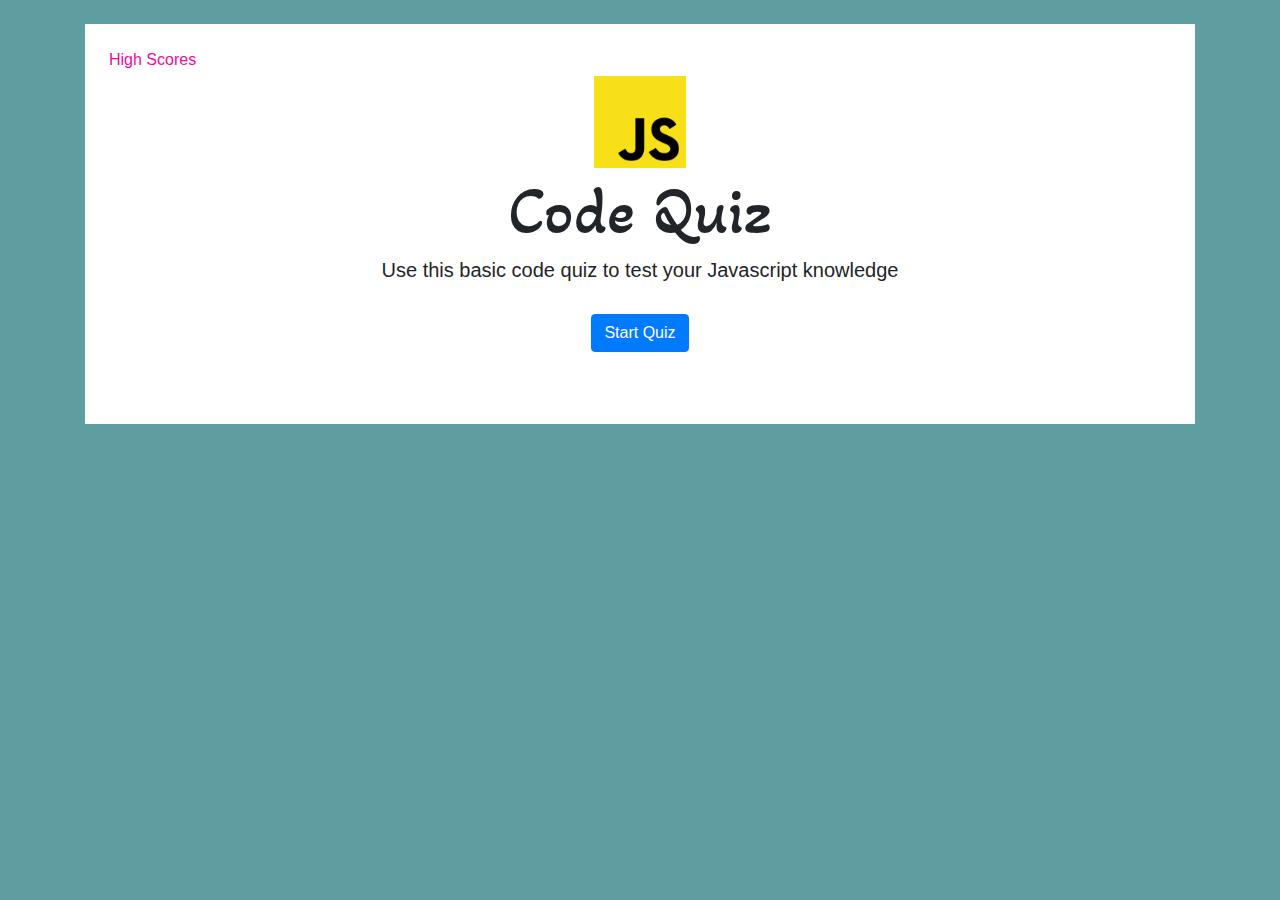
==== index.html @ be0f48de "Create index.html" ====
<!DOCTYPE html>
<html lang="en">

<head>
    <title>Code Quiz</title>
    <!-- Required meta tags -->
    <meta charset="utf-8" />
    <meta name="viewport" content="width=device-width, initial-scale=1, shrink-to-fit=no" />

    <!-- Bootstrap CSS -->
    <link rel="stylesheet" href="https://stackpath.bootstrapcdn.com/bootstrap/4.3.1/css/bootstrap.min.css"
        integrity="sha384-ggOyR0iXCbMQv3Xipma34MD+dH/1fQ784/j6cY/iJTQUOhcWr7x9JvoRxT2MZw1T" crossorigin="anonymous" />
    <link rel="stylesheet" href="https://cdn.jsdelivr.net/npm/bootstrap@5.0.0-beta2/dist/css/bootstrap.min.css"
        integrity="sha384-BmbxuPwQa2lc/FVzBcNJ7UAyJxM6wuqIj61tLrc4wSX0szH/Ev+nYRRuWlolflfl" crossorigin="anonymous" />

    <!-- Google Fonts -->
    <link rel="preconnect" href="https://fonts.gstatic.com" />
    <link href="https://fonts.googleapis.com/css2?family=Akaya+Kanadaka&display=swap" rel="stylesheet" />

    <!-- CSS -->
    <link rel="stylesheet" href="style.css" />
</head>



<!-- Code Quiz Body -->
<body style="background-color: cadetblue">
    <div class="container text-center">
        <main class="container bg-white my-4 p-4">
            <header>
                <!-- High Scores Link -->
                <div class = "text-left" style = "color: rgb(238, 9, 162)">High Scores</div>

                <!-- Header and Img -->
                <img src="JSlogo.png" width="100" height="100" class="rounded p-1 mx-auto d-block"
                    alt="Javascript_Logo" />
                <h1 id="codeQuiz">Code Quiz</h1>
            </header>
            <div class="">
                <h3 class="lead display-6">
                    Use this basic code quiz to test your Javascript knowledge <br />
                </h3>

                <!-- Questions and Answers -->
                <div class="hide" id="questions"></div>
                <br>

                <!-- Start Button -->
                <div class="d-grid gap-2 col-6 mx-auto">
                    <button class="btn btn-primary display-6" type="button" id="startButton">
                        Start Quiz
                    </button>
                </div>
                <br>

                <div class="d-grid gap-2 col-6 mx-auto">
                    <button class="btn btn-primary hide" type="button" id="nextQuestion">
                        Next Question
                    </button>
                </div>
                <br>

                <!-- Timer -->
                <div class ="timer"> </div>
            </div>
        </main>
    </div>
    
    <!--  JavaScript -->
    <script src="./codeQuiz.js"></script>

    <!-- jQuery first, then Popper.js, then Bootstrap JS -->
    <script src="https://code.jquery.com/jquery-3.3.1.slim.min.js"
        integrity="sha384-q8i/X+965DzO0rT7abK41JStQIAqVgRVzpbzo5smXKp4YfRvH+8abtTE1Pi6jizo"
        crossorigin="anonymous"></script>
    <script src="https://cdnjs.cloudflare.com/ajax/libs/popper.js/1.14.7/umd/popper.min.js"
        integrity="sha384-UO2eT0CpHqdSJQ6hJty5KVphtPhzWj9WO1clHTMGa3JDZwrnQq4sF86dIHNDz0W1"
        crossorigin="anonymous"></script>
    <script src="https://stackpath.bootstrapcdn.com/bootstrap/4.3.1/js/bootstrap.min.js"
        integrity="sha384-JjSmVgyd0p3pXB1rRibZUAYoIIy6OrQ6VrjIEaFf/nJGzIxFDsf4x0xIM+B07jRM"
        crossorigin="anonymous"></script>
    <script src="https://cdn.jsdelivr.net/npm/bootstrap@5.0.0-beta2/dist/js/bootstrap.bundle.min.js"
        integrity="sha384-b5kHyXgcpbZJO/tY9Ul7kGkf1S0CWuKcCD38l8YkeH8z8QjE0GmW1gYU5S9FOnJ0"
        crossorigin="anonymous"></script>
</body>

</html>
---- style.css ----
#codeQuiz {
  font-family: "Akaya Kanadaka", cursive;
  font-size: 65px;
}

.hide {
  display: none;
}
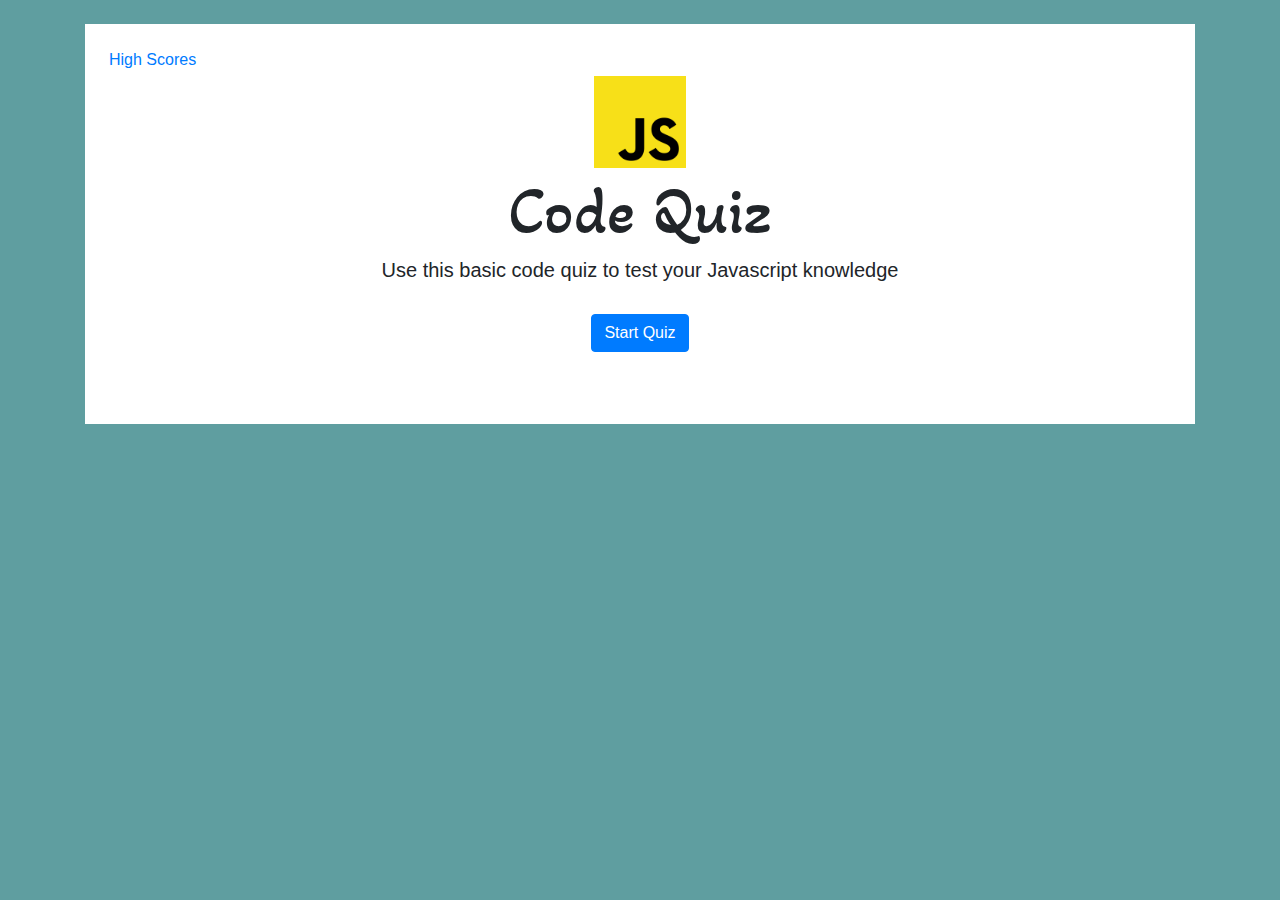
==== commit e1cd7825: "Update index.html" ====
--- a/index.html
+++ b/index.html
@@ -2,86 +2,95 @@
 <html lang="en">
 
 <head>
-    <title>Code Quiz</title>
-    <!-- Required meta tags -->
-    <meta charset="utf-8" />
-    <meta name="viewport" content="width=device-width, initial-scale=1, shrink-to-fit=no" />
+  <title>Code Quiz</title>
+  <!-- Required meta tags -->
+  <meta charset="utf-8" />
+  <meta name="viewport" content="width=device-width, initial-scale=1, shrink-to-fit=no" />
 
-    <!-- Bootstrap CSS -->
-    <link rel="stylesheet" href="https://stackpath.bootstrapcdn.com/bootstrap/4.3.1/css/bootstrap.min.css"
-        integrity="sha384-ggOyR0iXCbMQv3Xipma34MD+dH/1fQ784/j6cY/iJTQUOhcWr7x9JvoRxT2MZw1T" crossorigin="anonymous" />
-    <link rel="stylesheet" href="https://cdn.jsdelivr.net/npm/bootstrap@5.0.0-beta2/dist/css/bootstrap.min.css"
-        integrity="sha384-BmbxuPwQa2lc/FVzBcNJ7UAyJxM6wuqIj61tLrc4wSX0szH/Ev+nYRRuWlolflfl" crossorigin="anonymous" />
+  <!-- Bootstrap CSS -->
+  <link rel="stylesheet" href="https://stackpath.bootstrapcdn.com/bootstrap/4.3.1/css/bootstrap.min.css"
+    integrity="sha384-ggOyR0iXCbMQv3Xipma34MD+dH/1fQ784/j6cY/iJTQUOhcWr7x9JvoRxT2MZw1T" crossorigin="anonymous" />
+  <link rel="stylesheet" href="https://cdn.jsdelivr.net/npm/bootstrap@5.0.0-beta2/dist/css/bootstrap.min.css"
+    integrity="sha384-BmbxuPwQa2lc/FVzBcNJ7UAyJxM6wuqIj61tLrc4wSX0szH/Ev+nYRRuWlolflfl" crossorigin="anonymous" />
 
-    <!-- Google Fonts -->
-    <link rel="preconnect" href="https://fonts.gstatic.com" />
-    <link href="https://fonts.googleapis.com/css2?family=Akaya+Kanadaka&display=swap" rel="stylesheet" />
+  <!-- Google Fonts -->
+  <link rel="preconnect" href="https://fonts.gstatic.com" />
+  <link href="https://fonts.googleapis.com/css2?family=Akaya+Kanadaka&display=swap" rel="stylesheet" />
 
-    <!-- CSS -->
-    <link rel="stylesheet" href="style.css" />
+  <!-- CSS -->
+  <link rel="stylesheet" href="style.css" />
 </head>
 
+<!-- Code Quiz Body -->
 
+<body style="background-color: cadetblue">
+  <div class="container text-center">
+    <main class="container bg-white my-4 p-4">
+      <header>
+        <!-- High Scores Link -->
+        <div class="text-left">
+          <a href="./highscores.html">High Scores</a>
+        </div>
 
-<!-- Code Quiz Body -->
-<body style="background-color: cadetblue">
-    <div class="container text-center">
-        <main class="container bg-white my-4 p-4">
-            <header>
-                <!-- High Scores Link -->
-                <div class = "text-left" style = "color: rgb(238, 9, 162)">High Scores</div>
+        <!-- Header and Img -->
+        <img src="JSlogo.png" width="100" height="100" class="rounded p-1 mx-auto d-block" alt="Javascript_Logo" />
+        <h1 id="codeQuiz">Code Quiz</h1>
+      </header>
+      <div class="">
+        <h3 class="lead display-6">
+          Use this basic code quiz to test your Javascript knowledge <br />
+        </h3>
 
-                <!-- Header and Img -->
-                <img src="JSlogo.png" width="100" height="100" class="rounded p-1 mx-auto d-block"
-                    alt="Javascript_Logo" />
-                <h1 id="codeQuiz">Code Quiz</h1>
-            </header>
-            <div class="">
-                <h3 class="lead display-6">
-                    Use this basic code quiz to test your Javascript knowledge <br />
-                </h3>
+        <!-- Questions and Answers -->
+        <div class="hide" id="questions"></div>
+        <br />
 
-                <!-- Questions and Answers -->
-                <div class="hide" id="questions"></div>
-                <br>
+        <!-- Start Button -->
+        <div class="d-grid gap-2 col-6 mx-auto">
+          <button class="btn btn-primary display-6" type="button" id="startButton">
+            Start Quiz
+          </button>
+        </div>
+        <br />
 
-                <!-- Start Button -->
-                <div class="d-grid gap-2 col-6 mx-auto">
-                    <button class="btn btn-primary display-6" type="button" id="startButton">
-                        Start Quiz
-                    </button>
-                </div>
-                <br>
+        <div class="d-grid gap-2 col-6 mx-auto">
+          <button class="btn btn-primary hide" type="button" id="nextQuestion">
+            Next Question
+          </button>
+        </div>
+        <br />
+   
+          <!-- <p>Quiz Rules</p>
+          <ol class="text-left">
+            <li>You will 75 seconds to complete this Javascript Quiz</li>
+            <li>You will select your answer by clicking on the button with the correct answer</li>
+            <li>Each time you select a wrong answer 15 seconds is deducted from your time.</li>
+            <li>The game is over when you have run out of time or finished all the questions</li>
+          </ol> -->
+        
 
-                <div class="d-grid gap-2 col-6 mx-auto">
-                    <button class="btn btn-primary hide" type="button" id="nextQuestion">
-                        Next Question
-                    </button>
-                </div>
-                <br>
+        <!-- Timer -->
+        <div class="timer"></div>
+      </div>
+    </main>
+  </div>
 
-                <!-- Timer -->
-                <div class ="timer"> </div>
-            </div>
-        </main>
-    </div>
-    
-    <!--  JavaScript -->
-    <script src="./codeQuiz.js"></script>
+  <!--  JavaScript -->
+  <script src="./codeQuiz.js"></script>
 
-    <!-- jQuery first, then Popper.js, then Bootstrap JS -->
-    <script src="https://code.jquery.com/jquery-3.3.1.slim.min.js"
-        integrity="sha384-q8i/X+965DzO0rT7abK41JStQIAqVgRVzpbzo5smXKp4YfRvH+8abtTE1Pi6jizo"
-        crossorigin="anonymous"></script>
-    <script src="https://cdnjs.cloudflare.com/ajax/libs/popper.js/1.14.7/umd/popper.min.js"
-        integrity="sha384-UO2eT0CpHqdSJQ6hJty5KVphtPhzWj9WO1clHTMGa3JDZwrnQq4sF86dIHNDz0W1"
-        crossorigin="anonymous"></script>
-    <script src="https://stackpath.bootstrapcdn.com/bootstrap/4.3.1/js/bootstrap.min.js"
-        integrity="sha384-JjSmVgyd0p3pXB1rRibZUAYoIIy6OrQ6VrjIEaFf/nJGzIxFDsf4x0xIM+B07jRM"
-        crossorigin="anonymous"></script>
-    <script src="https://cdn.jsdelivr.net/npm/bootstrap@5.0.0-beta2/dist/js/bootstrap.bundle.min.js"
-        integrity="sha384-b5kHyXgcpbZJO/tY9Ul7kGkf1S0CWuKcCD38l8YkeH8z8QjE0GmW1gYU5S9FOnJ0"
-        crossorigin="anonymous"></script>
+  <!-- jQuery first, then Popper.js, then Bootstrap JS -->
+  <script src="https://code.jquery.com/jquery-3.3.1.slim.min.js"
+    integrity="sha384-q8i/X+965DzO0rT7abK41JStQIAqVgRVzpbzo5smXKp4YfRvH+8abtTE1Pi6jizo"
+    crossorigin="anonymous"></script>
+  <script src="https://cdnjs.cloudflare.com/ajax/libs/popper.js/1.14.7/umd/popper.min.js"
+    integrity="sha384-UO2eT0CpHqdSJQ6hJty5KVphtPhzWj9WO1clHTMGa3JDZwrnQq4sF86dIHNDz0W1"
+    crossorigin="anonymous"></script>
+  <script src="https://stackpath.bootstrapcdn.com/bootstrap/4.3.1/js/bootstrap.min.js"
+    integrity="sha384-JjSmVgyd0p3pXB1rRibZUAYoIIy6OrQ6VrjIEaFf/nJGzIxFDsf4x0xIM+B07jRM"
+    crossorigin="anonymous"></script>
+  <script src="https://cdn.jsdelivr.net/npm/bootstrap@5.0.0-beta2/dist/js/bootstrap.bundle.min.js"
+    integrity="sha384-b5kHyXgcpbZJO/tY9Ul7kGkf1S0CWuKcCD38l8YkeH8z8QjE0GmW1gYU5S9FOnJ0"
+    crossorigin="anonymous"></script>
 </body>
 
 </html>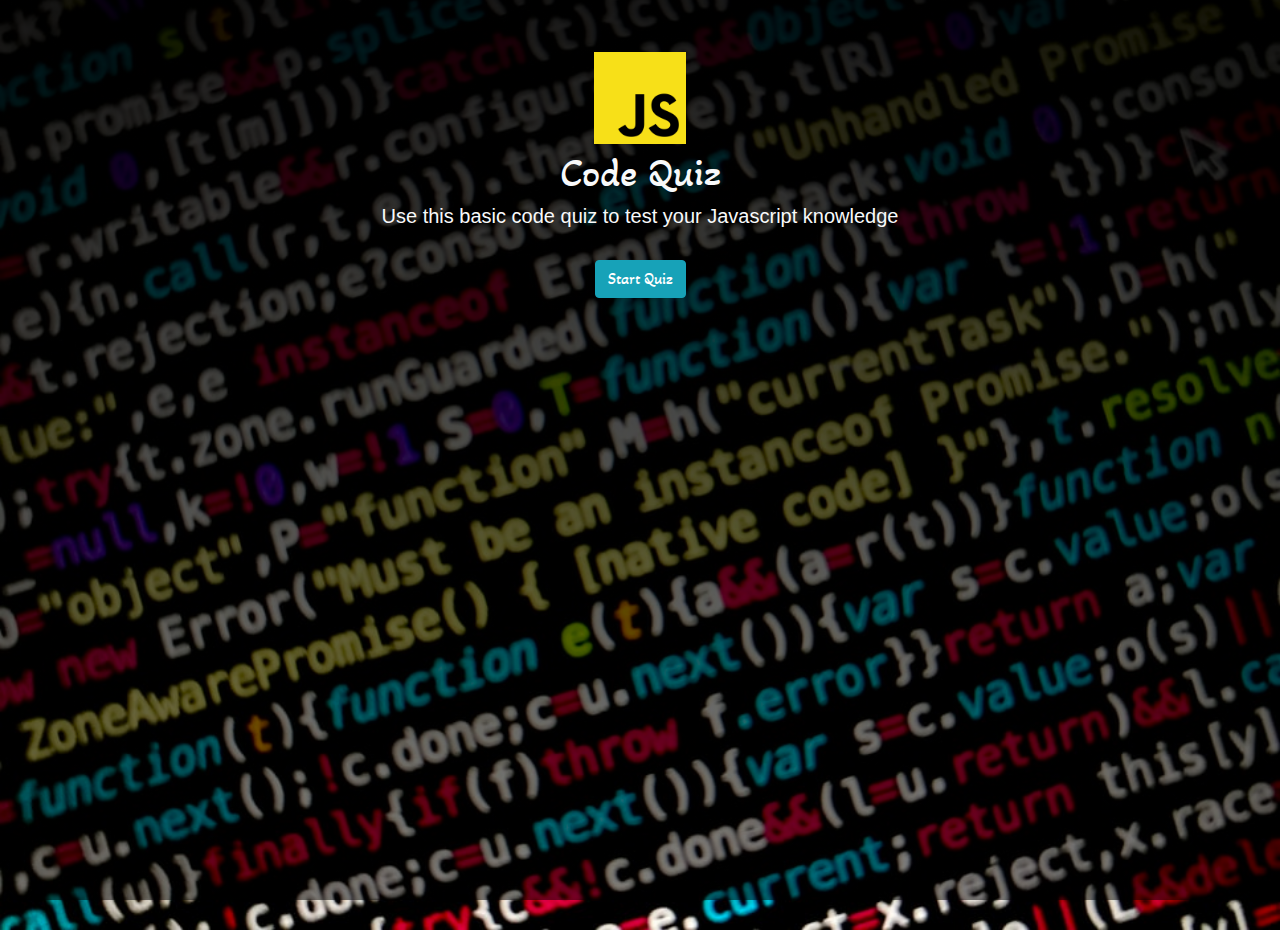
==== commit c1881010: "Update index.html" ====
--- a/index.html
+++ b/index.html
@@ -23,19 +23,22 @@
 
 <!-- Code Quiz Body -->
 
-<body style="background-color: cadetblue">
-  <div class="container text-center">
-    <main class="container bg-white my-4 p-4">
+<body id="bg">
+  <div class="container text-center text-light .bg-danger.bg-gradient my-5 main">
+    <main class="container">
+
       <header>
-        <!-- High Scores Link -->
-        <div class="text-left">
-          <a href="./highscores.html">High Scores</a>
+        <!-- Timer -->
+        <div class="row">
+          <div id="timer" class="col text-right"></div>
         </div>
 
         <!-- Header and Img -->
         <img src="JSlogo.png" width="100" height="100" class="rounded p-1 mx-auto d-block" alt="Javascript_Logo" />
         <h1 id="codeQuiz">Code Quiz</h1>
       </header>
+
+
       <div class="">
         <h3 class="lead display-6">
           Use this basic code quiz to test your Javascript knowledge <br />
@@ -47,31 +50,25 @@
 
         <!-- Start Button -->
         <div class="d-grid gap-2 col-6 mx-auto">
-          <button class="btn btn-primary display-6" type="button" id="startButton">
+          <button class="btn btn-info display-6" type="button" id="startButton">
             Start Quiz
           </button>
         </div>
         <br />
 
-        <div class="d-grid gap-2 col-6 mx-auto">
-          <button class="btn btn-primary hide" type="button" id="nextQuestion">
-            Next Question
-          </button>
-        </div>
-        <br />
-   
-          <!-- <p>Quiz Rules</p>
+        <!-- <p>Quiz Rules</p>
           <ol class="text-left">
             <li>You will 75 seconds to complete this Javascript Quiz</li>
             <li>You will select your answer by clicking on the button with the correct answer</li>
             <li>Each time you select a wrong answer 15 seconds is deducted from your time.</li>
             <li>The game is over when you have run out of time or finished all the questions</li>
           </ol> -->
-        
 
-        <!-- Timer -->
-        <div class="timer"></div>
       </div>
+
+      <!-- Game Score -->
+      <div class="row hide" id="highscores"></div>
+
     </main>
   </div>
 
--- a/style.css
+++ b/style.css
@@ -1,9 +1,33 @@
 #codeQuiz {
   font-family: "Akaya Kanadaka", cursive;
-  font-size: 65px;
+}
+
+#startButton {
+  font-family: "Akaya Kanadaka", cursive;
+}
+
+#saveBtn {
+  font-family: "Akaya Kanadaka", cursive;
 }
 
 .hide {
   display: none;
 }
 
+body, html {
+  height: 100%;
+}
+
+#bg {
+  /* The image used */
+  background-image: linear-gradient(rgba(0, 0, 0, 0.9), rgba(0, 0, 0, 0.5)), url("javascript-background.jpg");
+
+  /* Full height */
+  height: 100%;
+
+  /* Center and scale the image nicely */
+  background-position: center;
+  background-repeat: no-repeat;
+  background-size: cover;
+}
+
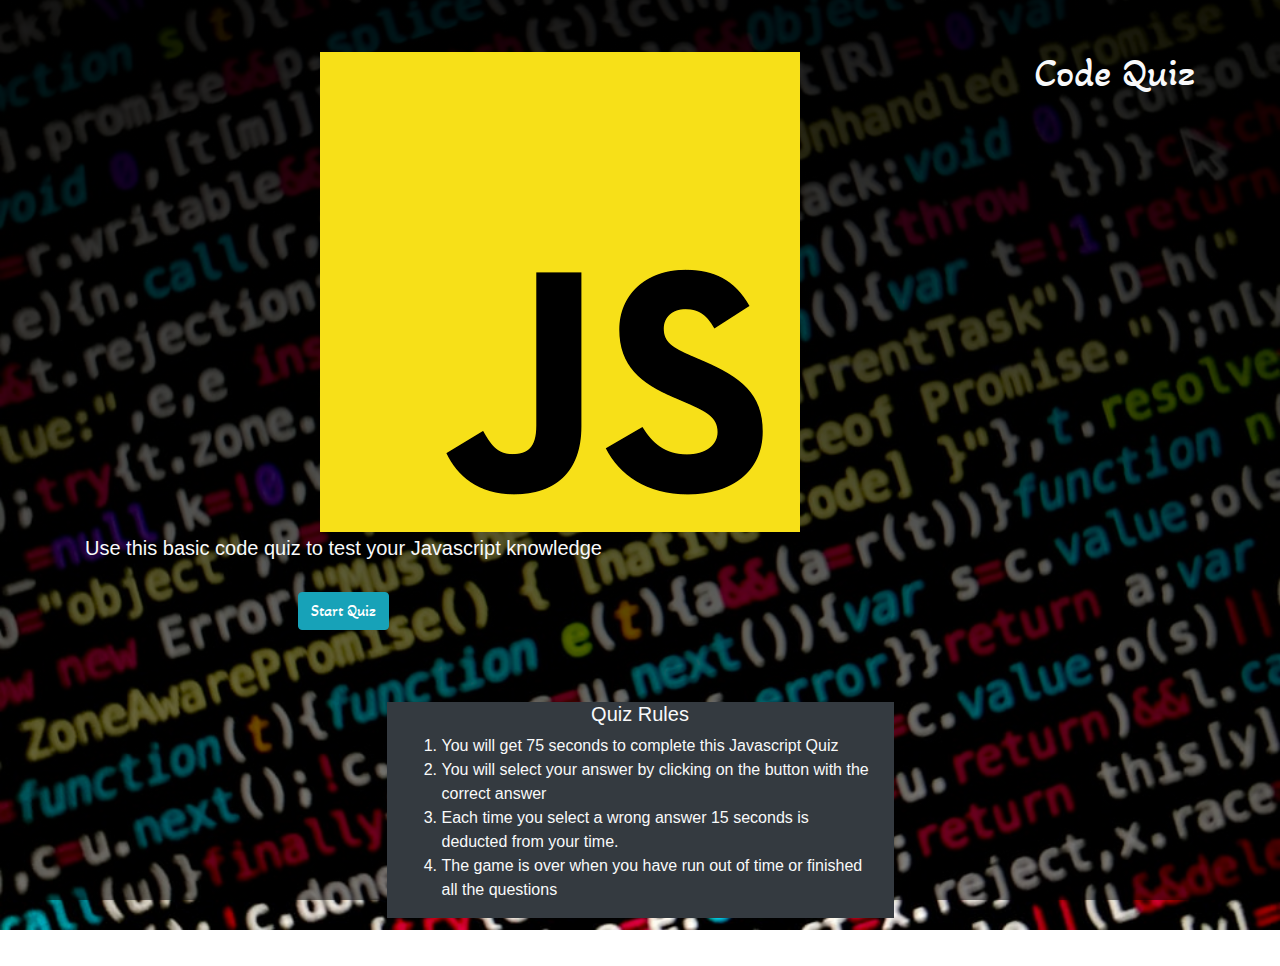
==== commit 8bd72658: "Update index.html" ====
--- a/index.html
+++ b/index.html
@@ -34,37 +34,45 @@
         </div>
 
         <!-- Header and Img -->
-        <img src="JSlogo.png" width="100" height="100" class="rounded p-1 mx-auto d-block" alt="Javascript_Logo" />
-        <h1 id="codeQuiz">Code Quiz</h1>
+        <div class="row">
+          <img src="JSlogo.png" id="jslogo" class="rounded p-1 mx-auto d-block" alt="Javascript_Logo" />
+          <h1 id="codeQuiz">Code Quiz</h1>
+        </div>
       </header>
 
+      <div class="row">
+        <div class="">
+          <h3 class="lead display-6">
+            Use this basic code quiz to test your Javascript knowledge <br />
+          </h3>
 
-      <div class="">
-        <h3 class="lead display-6">
-          Use this basic code quiz to test your Javascript knowledge <br />
-        </h3>
+          <!-- Questions and Answers -->
+          <div class="hide" id="questions"></div>
+          <br />
 
-        <!-- Questions and Answers -->
-        <div class="hide" id="questions"></div>
-        <br />
+          <!-- Start Button -->
+          <div class="d-grid gap-2 col-6 mx-auto">
+            <button class="btn btn-info display-6" type="button" id="startButton">
+              Start Quiz
+            </button>
+          </div>
+          <br />
+        </div>
+      </div>
 
-        <!-- Start Button -->
-        <div class="d-grid gap-2 col-6 mx-auto">
-          <button class="btn btn-info display-6" type="button" id="startButton">
-            Start Quiz
-          </button>
-        </div>
-        <br />
-
-        <!-- <p>Quiz Rules</p>
+      <!-- Quiz Rules -->
+      <div class="row p-5" id="quizRules">
+        <div class="col d-grid gap-2 col-6 mx-auto bg-dark" >
+          <h3 class="lead display-6">Quiz Rules</h3>
           <ol class="text-left">
-            <li>You will 75 seconds to complete this Javascript Quiz</li>
+            <li>You will get 75 seconds to complete this Javascript Quiz</li>
             <li>You will select your answer by clicking on the button with the correct answer</li>
             <li>Each time you select a wrong answer 15 seconds is deducted from your time.</li>
             <li>The game is over when you have run out of time or finished all the questions</li>
-          </ol> -->
+          </ol>
+        </div>
+      </div>
 
-      </div>
 
       <!-- Game Score -->
       <div class="row hide" id="highscores"></div>
